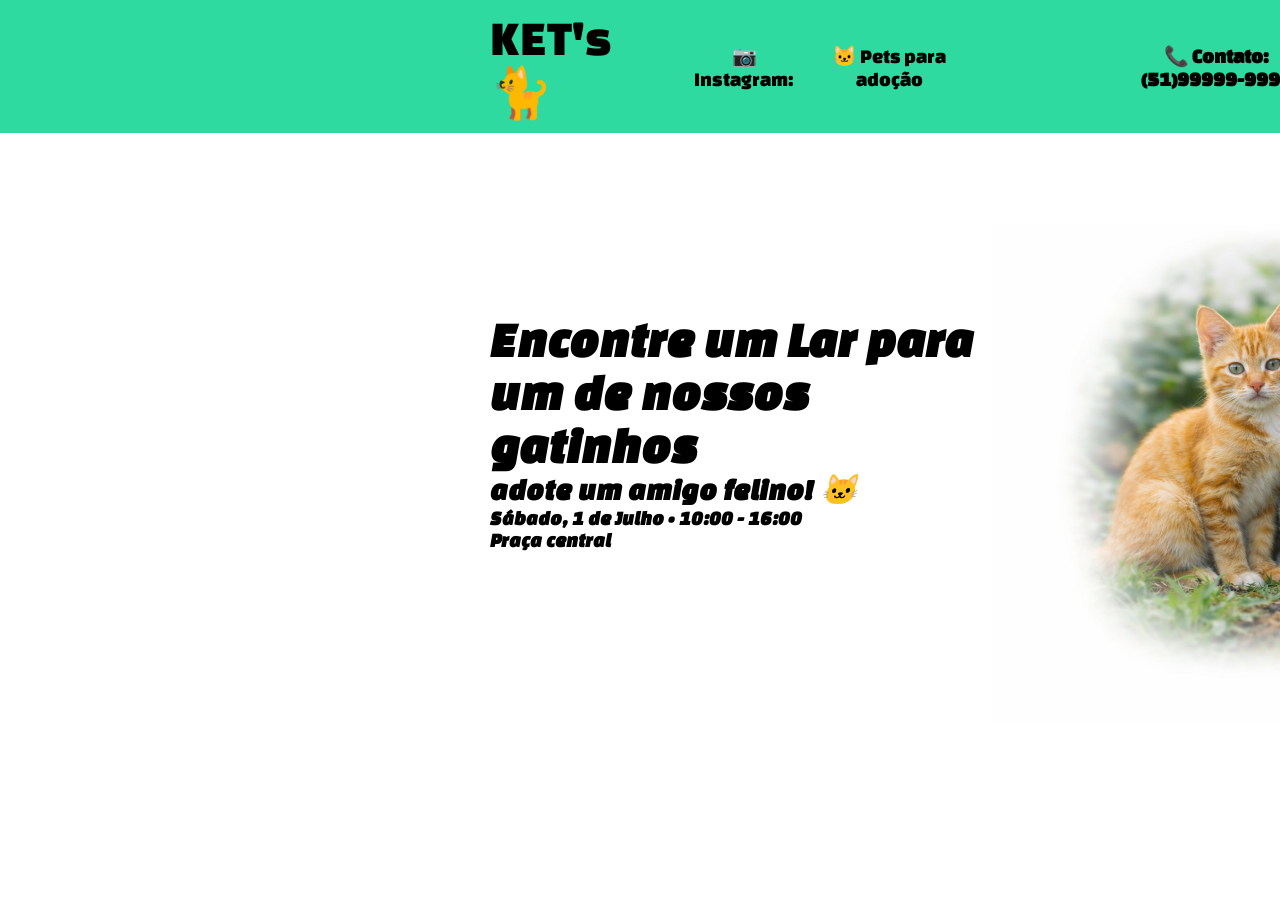
==== Aula2/index.html @ f8a920fd "kets primeiro commit" ====
<!DOCTYPE html>
<html lang="pt-br">

<head>
    <meta charset="UTF-8">
    <meta name="viewport" content="width=
    , initial-scale=1.0">
    <title>KET's ⟪Adote um gatinho 🐈⟫</title>
    <link rel="stylesheet" href="style.css">
    <style>
        @import url('https://fonts.googleapis.com/css2?family=Changa+One:ital@0;1&display=swap');
    </style>
</head>

<body>
    <header>
        <div class="header">
            <a class="titulo" style="font-family: Changa One" href="index.html">KET's 🐈</a>
            <nav class="destaques">
                <a href="https://www.instagram.com/gatinhosijui?igsh=eXJ6Y3l1bGEyZTky" target="_blank"> 📷
                    Instagram:</a>
                <a href="adotar">🐱 Pets para adoção</a>
            </nav>
            <h3 class="contato">📞 Contato: (51)99999-9999</h3>
        </div>
    </header>

    <div class="container">
        <div class="teste1">

        </div>
        <div class="texto">
            <h1>Encontre um Lar para um de nossos gatinhos</h1>
            <h2>adote um amigo felino! 🐱</h2>
            <h3>Sábado, 1 de Julho • 10:00 - 16:00 <BR>
                Praça central</h3>
            <br>
            <br>
            <div>

            </div>
        </div>
        <div class="teste2">
            <img src="gato.jpeg" alt="" width="500px" height="500px">
        </div>
    </div>

</body>

</html>
---- Aula2/style.css ----
* {
  margin: 0;
  padding: 0;
  font-size: 20px;
}

.changa-one-regular {
  font-family: "Changa One", sans-serif;
  font-weight: 400;
  font-style: normal;
}

.changa-one-regular-italic {
  font-family: "Changa One", sans-serif;
  font-weight: 400;
  font-style: italic;
}


.header {
  display: flex;
  background-color: hsl(160, 70%, 52%);
  width: 100%;
  margin-bottom: 90px;
  padding: 10px 40px;
  align-items: center;
}

.titulo {
  text-decoration: none;
  color: black;
  display: flex;
  font-family: "Changa One", sans-serif;
  margin-left: 450px;
  font-size: 50px;
  margin-top: 1px;
  margin-bottom: 1px;
}

.destaques {
  gap: 20px;
  display: flex;
  align-items: center;
  margin-left: 50px;
  font-family: "Changa One", sans-serif;
  text-decoration: none;
  color: black;

}

.destaques a {
  display: flex;
  text-align: center;
  text-decoration: none;
  color: black;
  padding: 1px;
}

.contato {
  display: flex;
  margin-left: 150px;
  color: black;
  font-family: "Changa One", sans-serif;
  text-align: center;
}

.container {
  display: grid;
  grid-template-columns: 490px 500px 1000px
}

.texto{
  background-color:white ;
  margin-left: ;
}
.texto h1 {
  margin-top: 90px;
  font-family: "Changa One", sans-serif;  
  font-size: 50px;
  font-style: italic;
}
.texto h2{
  font-family: "Changa One", sans-serif;
  font-size: 30px;
  font-style: italic;
}
.texto h3{
  font-family: "Changa One", sans-serif;
  font-style: italic;
}


.teste1{
  background-color: #ffffff;
}
 .teste2{
  background-color:#ffffff;
}
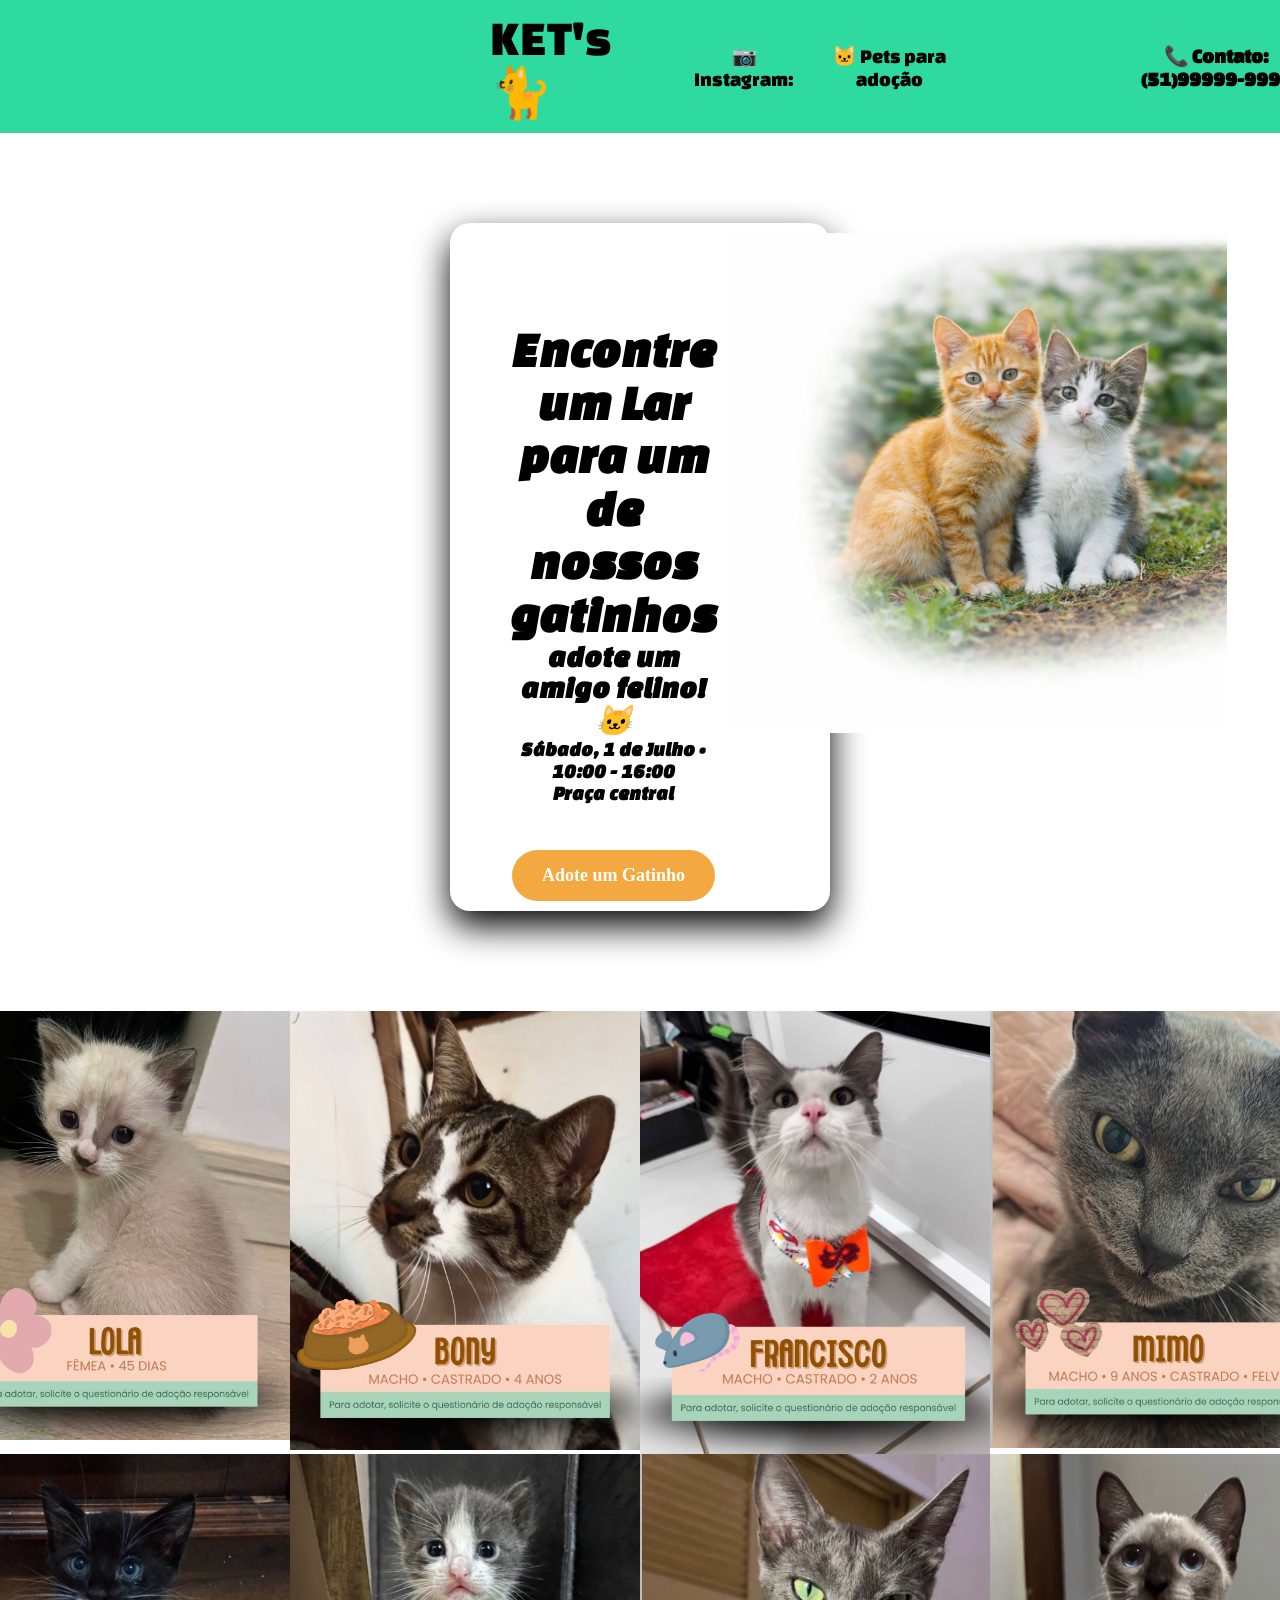
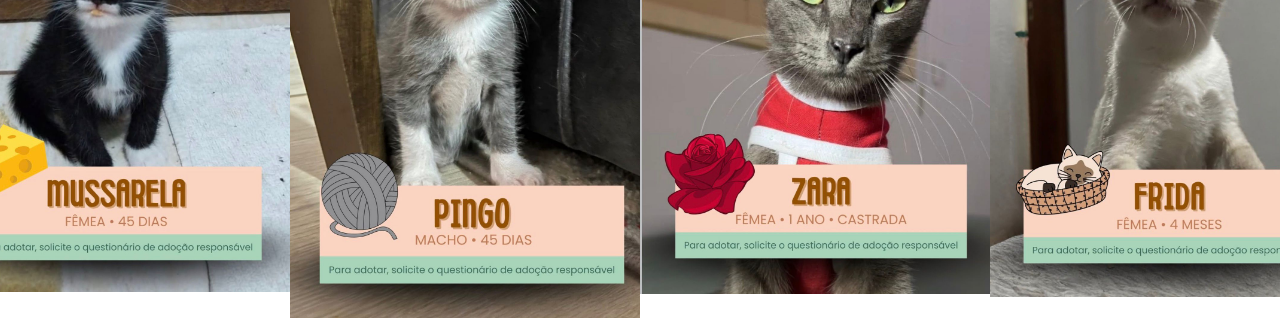
==== commit b5e7810f: "segundo commit fotos adicionadas e parte inicial feita" ====
--- a/Aula2/index.html
+++ b/Aula2/index.html
@@ -12,38 +12,46 @@
     </style>
 </head>
 
-<body>
-    <header>
-        <div class="header">
-            <a class="titulo" style="font-family: Changa One" href="index.html">KET's 🐈</a>
-            <nav class="destaques">
-                <a href="https://www.instagram.com/gatinhosijui?igsh=eXJ6Y3l1bGEyZTky" target="_blank"> 📷
-                    Instagram:</a>
-                <a href="adotar">🐱 Pets para adoção</a>
-            </nav>
-            <h3 class="contato">📞 Contato: (51)99999-9999</h3>
-        </div>
-    </header>
 
-    <div class="container">
-        <div class="teste1">
+<header>
+    <div class="header">
+        <a class="titulo" style="font-family: Changa One" href="index.html">KET's 🐈</a>
+        <nav class="destaques">
+            <a href="https://www.instagram.com/gatinhosijui?igsh=eXJ6Y3l1bGEyZTky" target="_blank"> 📷
+                Instagram:</a>
+            <a href="adotar">🐱 Pets para adoção</a>
+        </nav>
+        <h3 class="contato">📞 Contato: (51)99999-9999</h3>
+    </div>
+</header>
 
-        </div>
-        <div class="texto">
-            <h1>Encontre um Lar para um de nossos gatinhos</h1>
-            <h2>adote um amigo felino! 🐱</h2>
-            <h3>Sábado, 1 de Julho • 10:00 - 16:00 <BR>
-                Praça central</h3>
+
+<div class="container">
+    <div class="texto">
+        <h1>Encontre um Lar para um de nossos gatinhos</h1>
+        <h2>adote um amigo felino! 🐱</h2>
+        <h3>Sábado, 1 de Julho • 10:00 - 16:00 <BR>
+            Praça central</h3>
             <br>
             <br>
-            <div>
+        <a href="#adocao" class="botao-adotar">Adote um Gatinho</a>
+    </div>
+    <div>
+        <img class="img" src="gato.jpeg" alt="" width="500px" height="500px">
+    </div>
+</div>
 
-            </div>
-        </div>
-        <div class="teste2">
-            <img src="gato.jpeg" alt="" width="500px" height="500px">
-        </div>
-    </div>
+
+<div class="container2">
+    <img src="lola.jpg" alt="">
+    <img src="bony.jpg" alt="">
+    <img src="francisco.jpg" alt="">
+    <img src="mimo.jpg" alt="">
+    <img src="mussarela.jpg" alt="">
+    <img src="pingo.jpg" alt="">
+    <img src="zara.jpg" alt="">
+    <img src="frida.jpg" alt="">
+</div>
 
 </body>
 
--- a/Aula2/style.css
+++ b/Aula2/style.css
@@ -2,6 +2,11 @@
   margin: 0;
   padding: 0;
   font-size: 20px;
+}
+
+.borda {
+
+  box-shadow: blackx;
 }
 
 .changa-one-regular {
@@ -66,33 +71,63 @@
 
 .container {
   display: grid;
-  grid-template-columns: 490px 500px 1000px
+  grid-template-columns: 1fr 1fr;
+  margin-left: 450px;
+  margin-right: 450px;
+  gap: 10px;
+  box-shadow: 0 15px 35px black;
+  padding: 10px;
+  border-radius: 20px;
 }
 
-.texto{
-  background-color:white ;
-  margin-left: ;
+.texto {
+  margin-left: 50px;
+  text-align: center;
+  background-color: hwb(0 100% 0%);
 }
+
 .texto h1 {
   margin-top: 90px;
-  font-family: "Changa One", sans-serif;  
+  font-family: "Changa One", sans-serif;
   font-size: 50px;
   font-style: italic;
 }
-.texto h2{
+
+.texto h2 {
   font-family: "Changa One", sans-serif;
   font-size: 30px;
   font-style: italic;
 }
-.texto h3{
+
+.texto h3 {
   font-family: "Changa One", sans-serif;
   font-style: italic;
 }
 
+.botao-adotar {
+  background-color: #f4a940;
+  color: white;
+  padding: 15px 30px;
+  border-radius: 30px;
+  text-decoration: none;
+  font-weight: bold;
+  font-size: 18px;
+  display: inline-block;
+  transition: 0.3s;
+}
 
-.teste1{
-  background-color: #ffffff;
+.botao-adotar:hover {
+  background-color: #e5942f;
+  transform: scale(1.05);
 }
- .teste2{
-  background-color:#ffffff;
+.container2{
+  display: grid;
+  justify-content: center;
+  grid-template-columns: 1fr 1fr 1fr 1fr;
+ padding: 100px 30px 0 30px;
+}
+
+.container2 img{
+  width: 350px; 
+  height: auto;
 }
